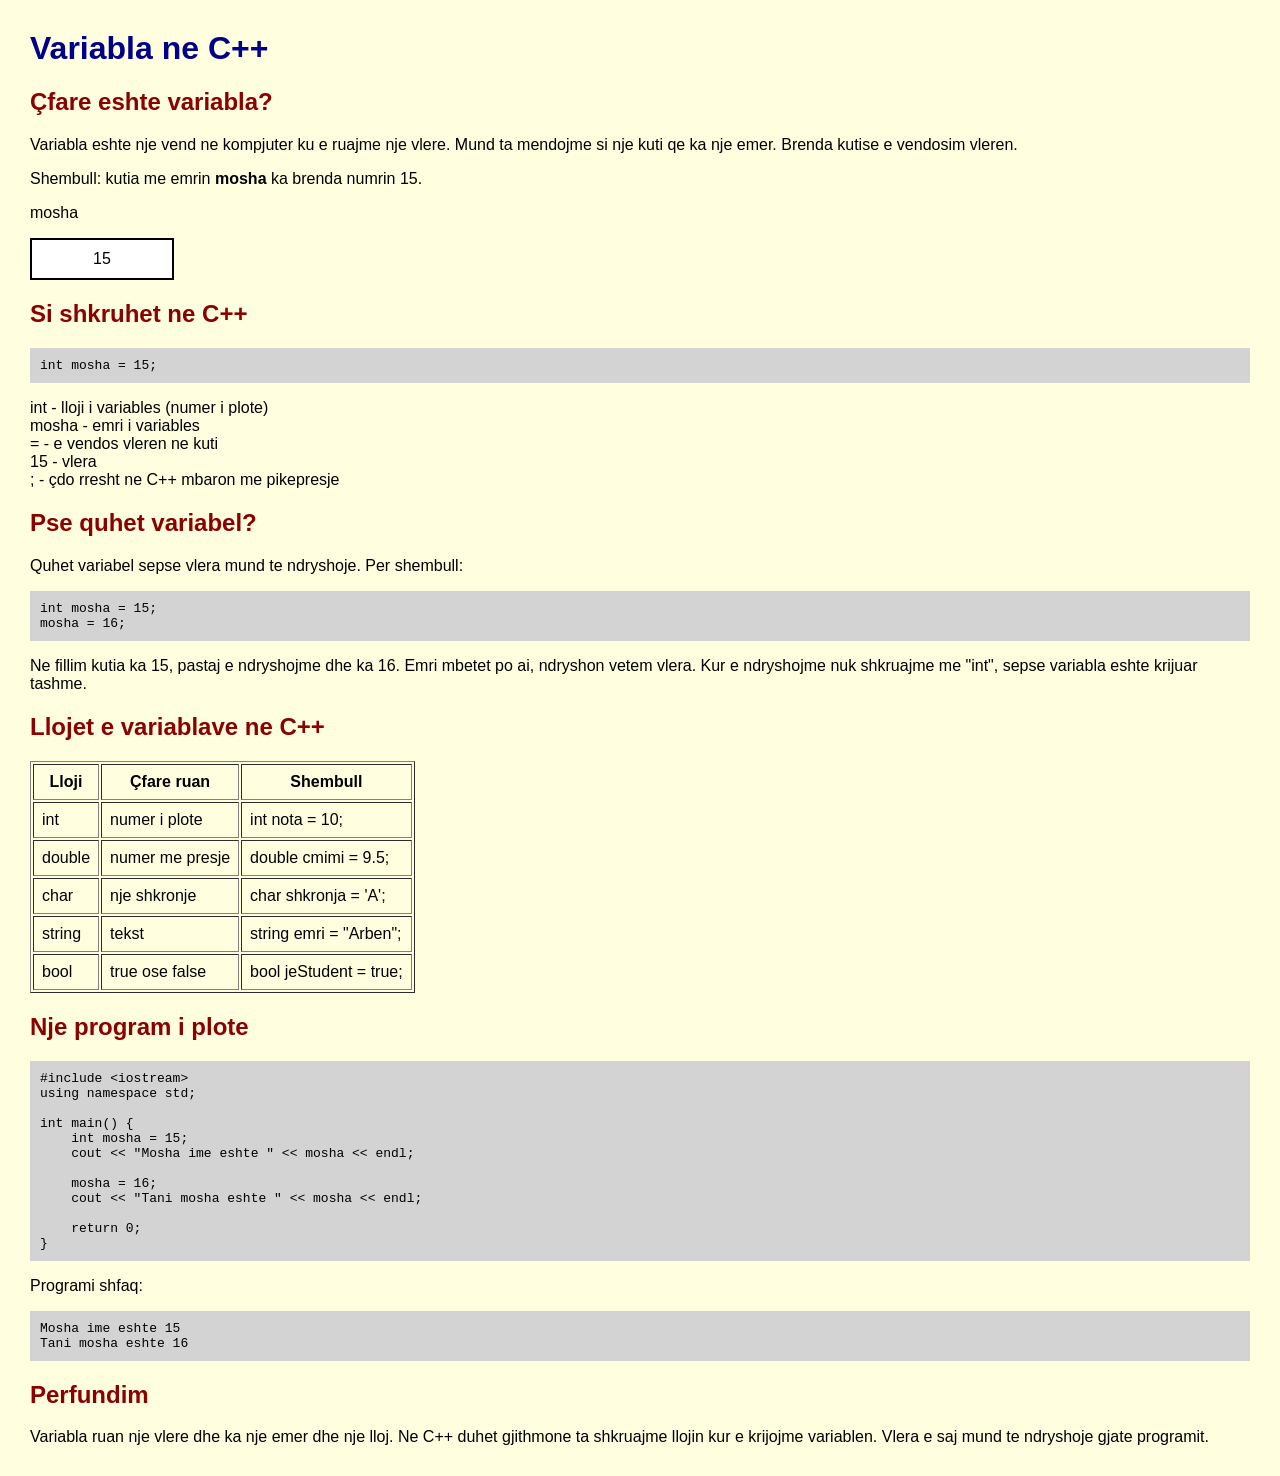
==== index.html @ bd00dd49 "Add files via upload" ====
<!doctype html>
<html lang="sq">
  <head>
    <meta charset="UTF-8" />
    <title>Variabla ne C++</title>
    <link rel="stylesheet" href="style.css" />
  </head>
  <body>
    <h1>Variabla ne C++</h1>

    <h2>Çfare eshte variabla?</h2>
    <p>
      Variabla eshte nje vend ne kompjuter ku e ruajme nje vlere. Mund ta
      mendojme si nje kuti qe ka nje emer. Brenda kutise e vendosim vleren.
    </p>

    <p>Shembull: kutia me emrin <b>mosha</b> ka brenda numrin 15.</p>

    <p>mosha</p>
    <div class="kutia">15</div>

    <h2>Si shkruhet ne C++</h2>
    <p class="kod">int mosha = 15;</p>

    <p>
      int - lloji i variables (numer i plote)<br />
      mosha - emri i variables<br />
      = - e vendos vleren ne kuti<br />
      15 - vlera<br />
      ; - çdo rresht ne C++ mbaron me pikepresje
    </p>

    <h2>Pse quhet variabel?</h2>
    <p>Quhet variabel sepse vlera mund te ndryshoje. Per shembull:</p>

    <p class="kod">
      int mosha = 15;<br />
      mosha = 16;
    </p>

    <p>
      Ne fillim kutia ka 15, pastaj e ndryshojme dhe ka 16. Emri mbetet po ai,
      ndryshon vetem vlera. Kur e ndryshojme nuk shkruajme me "int", sepse
      variabla eshte krijuar tashme.
    </p>

    <h2>Llojet e variablave ne C++</h2>
    <table border="1" cellpadding="8">
      <tr>
        <th>Lloji</th>
        <th>Çfare ruan</th>
        <th>Shembull</th>
      </tr>
      <tr>
        <td>int</td>
        <td>numer i plote</td>
        <td>int nota = 10;</td>
      </tr>
      <tr>
        <td>double</td>
        <td>numer me presje</td>
        <td>double cmimi = 9.5;</td>
      </tr>
      <tr>
        <td>char</td>
        <td>nje shkronje</td>
        <td>char shkronja = 'A';</td>
      </tr>
      <tr>
        <td>string</td>
        <td>tekst</td>
        <td>string emri = "Arben";</td>
      </tr>
      <tr>
        <td>bool</td>
        <td>true ose false</td>
        <td>bool jeStudent = true;</td>
      </tr>
    </table>

    <h2>Nje program i plote</h2>
    <p class="kod">
      #include &lt;iostream&gt;<br />
      using namespace std;<br />
      <br />
      int main() {<br />
      &nbsp;&nbsp;&nbsp;&nbsp;int mosha = 15;<br />
      &nbsp;&nbsp;&nbsp;&nbsp;cout &lt;&lt; "Mosha ime eshte " &lt;&lt; mosha
      &lt;&lt; endl;<br />
      <br />
      &nbsp;&nbsp;&nbsp;&nbsp;mosha = 16;<br />
      &nbsp;&nbsp;&nbsp;&nbsp;cout &lt;&lt; "Tani mosha eshte " &lt;&lt; mosha
      &lt;&lt; endl;<br />
      <br />
      &nbsp;&nbsp;&nbsp;&nbsp;return 0;<br />
      }
    </p>

    <p>Programi shfaq:</p>
    <p class="kod">
      Mosha ime eshte 15<br />
      Tani mosha eshte 16
    </p>

    <h2>Perfundim</h2>
    <p>
      Variabla ruan nje vlere dhe ka nje emer dhe nje lloj. Ne C++ duhet
      gjithmone ta shkruajme llojin kur e krijojme variablen. Vlera e saj mund
      te ndryshoje gjate programit.
    </p>
  </body>
</html>
---- style.css ----
body {
  font-family: Arial;
  background-color: lightyellow;
  margin: 30px;
}

h1 {
  color: darkblue;
}

h2 {
  color: darkred;
}

.kutia {
  border: 2px solid black;
  width: 120px;
  padding: 10px;
  text-align: center;
  background-color: white;
}

.kod {
  background-color: lightgray;
  padding: 10px;
  font-family: monospace;
}
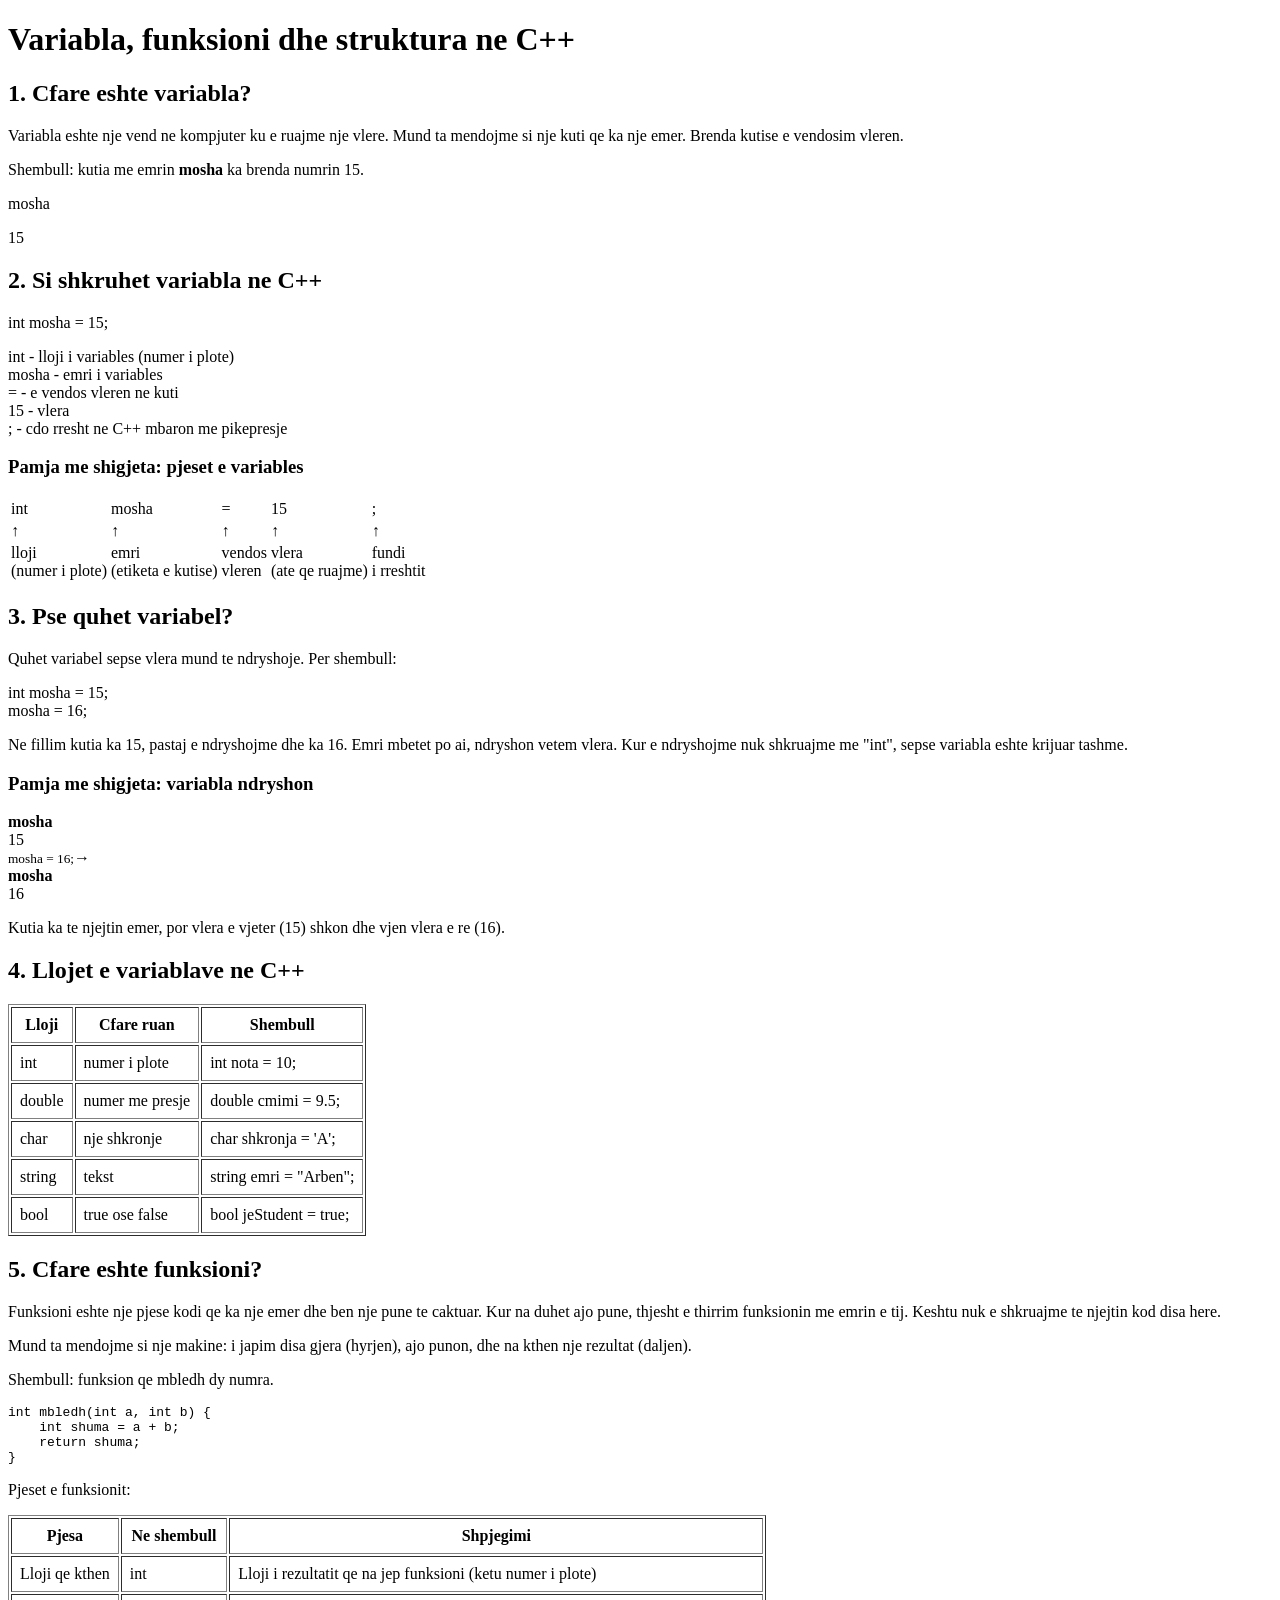
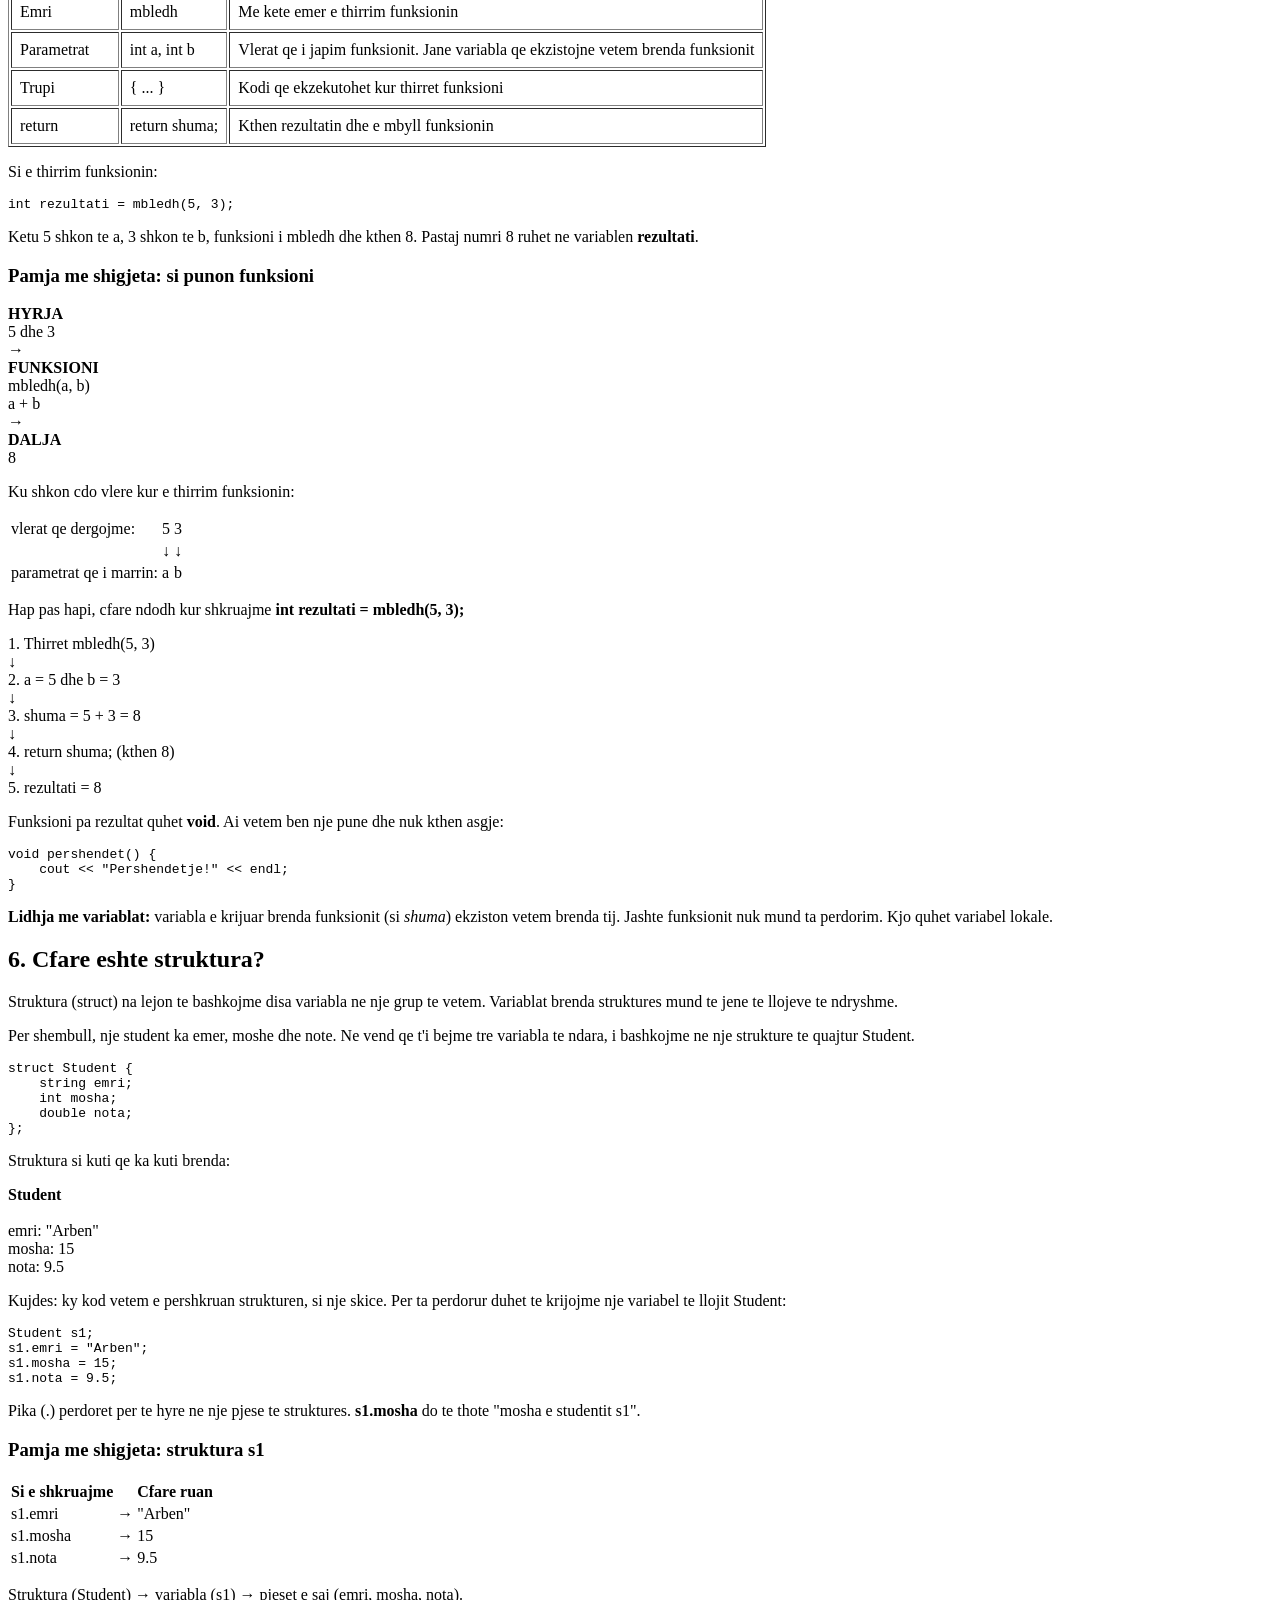
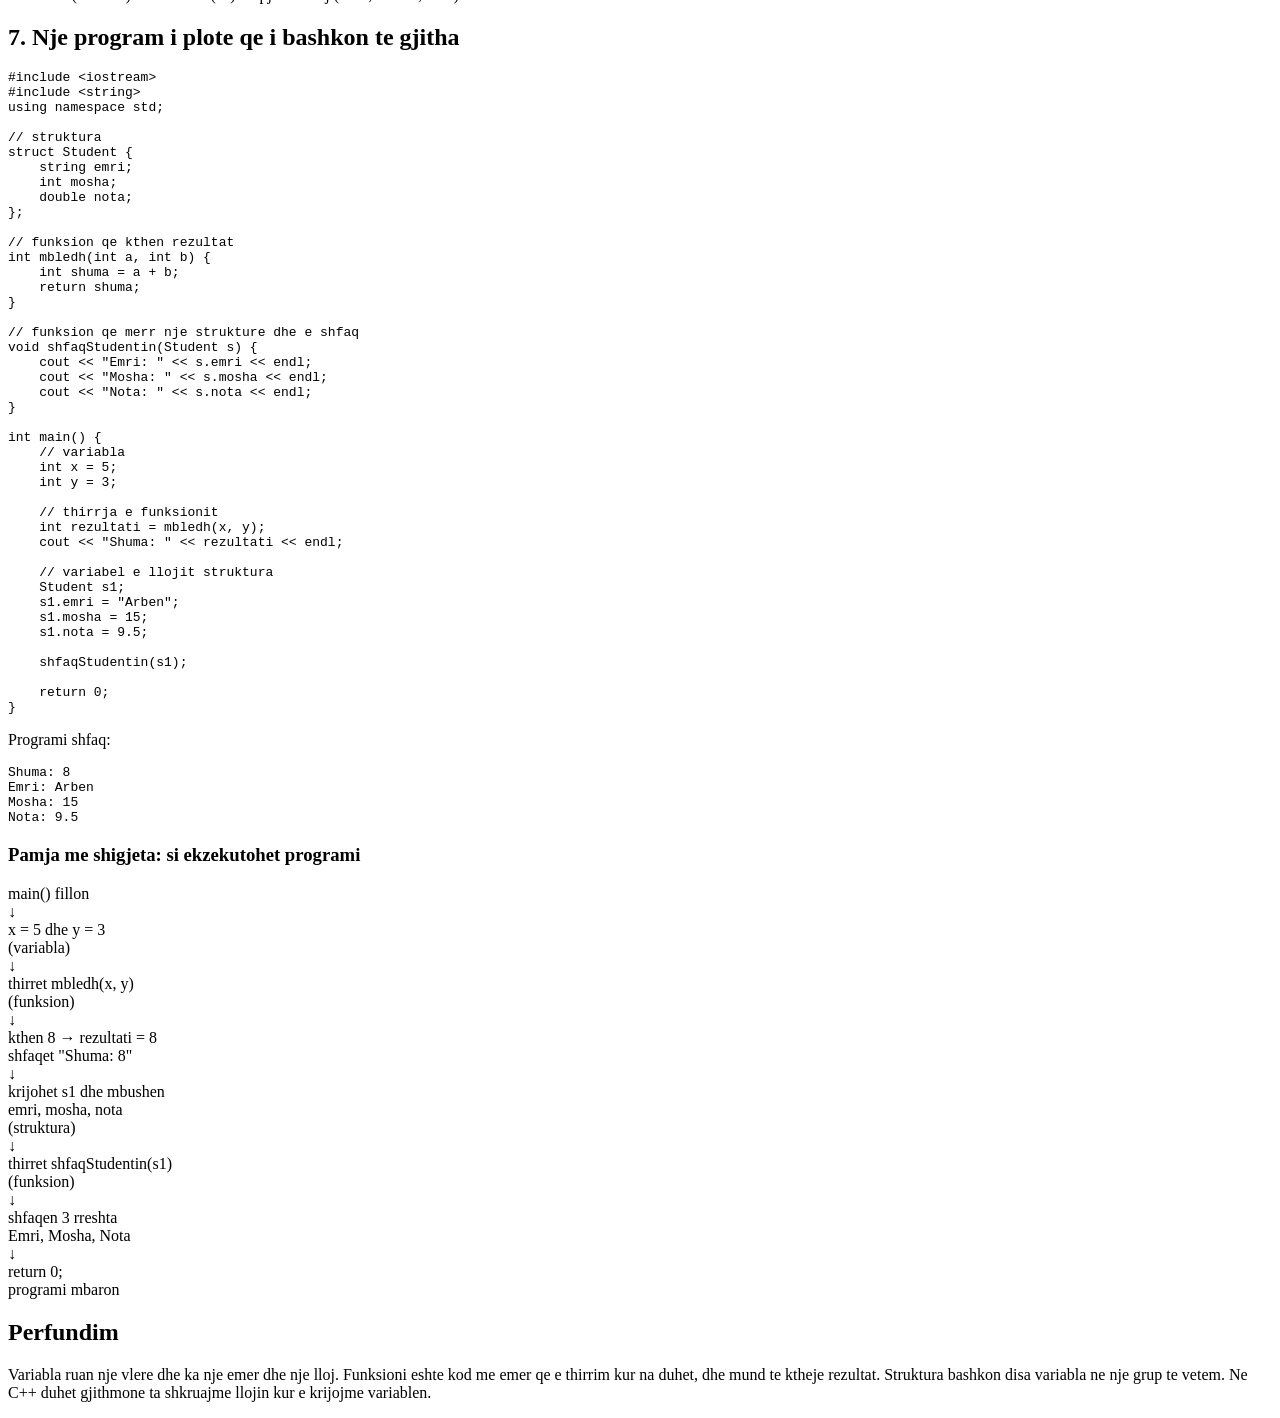
==== commit fb8c3a6a: "Add files via upload" ====
--- a/index.html
+++ b/index.html
@@ -2,13 +2,18 @@
 <html lang="sq">
   <head>
     <meta charset="UTF-8" />
-    <title>Variabla ne C++</title>
-    <link rel="stylesheet" href="style.css" />
+    <title>Variabla, funksioni dhe struktura ne C++</title>
+    <meta
+      name="google-site-verification"
+      content="googlebe354e8f44e9c785.html"
+    />
   </head>
   <body>
-    <h1>Variabla ne C++</h1>
-
-    <h2>Çfare eshte variabla?</h2>
+    <h1>Variabla, funksioni dhe struktura ne C++</h1>
+
+   
+
+    <h2>1. Cfare eshte variabla?</h2>
     <p>
       Variabla eshte nje vend ne kompjuter ku e ruajme nje vlere. Mund ta
       mendojme si nje kuti qe ka nje emer. Brenda kutise e vendosim vleren.
@@ -19,7 +24,7 @@
     <p>mosha</p>
     <div class="kutia">15</div>
 
-    <h2>Si shkruhet ne C++</h2>
+    <h2>2. Si shkruhet variabla ne C++</h2>
     <p class="kod">int mosha = 15;</p>
 
     <p>
@@ -27,10 +32,35 @@
       mosha - emri i variables<br />
       = - e vendos vleren ne kuti<br />
       15 - vlera<br />
-      ; - çdo rresht ne C++ mbaron me pikepresje
-    </p>
-
-    <h2>Pse quhet variabel?</h2>
+      ; - cdo rresht ne C++ mbaron me pikepresje
+    </p>
+
+    <h3>Pamja me shigjeta: pjeset e variables</h3>
+    <table class="skema">
+      <tr>
+        <td class="kodi">int</td>
+        <td class="kodi">mosha</td>
+        <td class="kodi">=</td>
+        <td class="kodi">15</td>
+        <td class="kodi">;</td>
+      </tr>
+      <tr>
+        <td class="shg">&uarr;</td>
+        <td class="shg">&uarr;</td>
+        <td class="shg">&uarr;</td>
+        <td class="shg">&uarr;</td>
+        <td class="shg">&uarr;</td>
+      </tr>
+      <tr>
+        <td>lloji<br />(numer i plote)</td>
+        <td>emri<br />(etiketa e kutise)</td>
+        <td>vendos<br />vleren</td>
+        <td>vlera<br />(ate qe ruajme)</td>
+        <td>fundi<br />i rreshtit</td>
+      </tr>
+    </table>
+
+    <h2>3. Pse quhet variabel?</h2>
     <p>Quhet variabel sepse vlera mund te ndryshoje. Per shembull:</p>
 
     <p class="kod">
@@ -44,11 +74,22 @@
       variabla eshte krijuar tashme.
     </p>
 
-    <h2>Llojet e variablave ne C++</h2>
+    <h3>Pamja me shigjeta: variabla ndryshon</h3>
+    <div class="rreshti">
+      <div class="blloku"><b>mosha</b><br />15</div>
+      <div class="shigjeta"><small>mosha = 16;</small>&rarr;</div>
+      <div class="blloku"><b>mosha</b><br />16</div>
+    </div>
+    <p>
+      Kutia ka te njejtin emer, por vlera e vjeter (15) shkon dhe vjen vlera e
+      re (16).
+    </p>
+
+    <h2>4. Llojet e variablave ne C++</h2>
     <table border="1" cellpadding="8">
       <tr>
         <th>Lloji</th>
-        <th>Çfare ruan</th>
+        <th>Cfare ruan</th>
         <th>Shembull</th>
       </tr>
       <tr>
@@ -78,35 +119,295 @@
       </tr>
     </table>
 
-    <h2>Nje program i plote</h2>
-    <p class="kod">
-      #include &lt;iostream&gt;<br />
-      using namespace std;<br />
-      <br />
-      int main() {<br />
-      &nbsp;&nbsp;&nbsp;&nbsp;int mosha = 15;<br />
-      &nbsp;&nbsp;&nbsp;&nbsp;cout &lt;&lt; "Mosha ime eshte " &lt;&lt; mosha
-      &lt;&lt; endl;<br />
-      <br />
-      &nbsp;&nbsp;&nbsp;&nbsp;mosha = 16;<br />
-      &nbsp;&nbsp;&nbsp;&nbsp;cout &lt;&lt; "Tani mosha eshte " &lt;&lt; mosha
-      &lt;&lt; endl;<br />
-      <br />
-      &nbsp;&nbsp;&nbsp;&nbsp;return 0;<br />
-      }
-    </p>
+    <!-- ===================== FUNKSIONI ===================== -->
+
+    <h2>5. Cfare eshte funksioni?</h2>
+    <p>
+      Funksioni eshte nje pjese kodi qe ka nje emer dhe ben nje pune te caktuar.
+      Kur na duhet ajo pune, thjesht e thirrim funksionin me emrin e tij. Keshtu
+      nuk e shkruajme te njejtin kod disa here.
+    </p>
+
+    <p>
+      Mund ta mendojme si nje makine: i japim disa gjera (hyrjen), ajo punon,
+      dhe na kthen nje rezultat (daljen).
+    </p>
+
+    <p>Shembull: funksion qe mbledh dy numra.</p>
+
+    <pre class="kod">
+int mbledh(int a, int b) {
+    int shuma = a + b;
+    return shuma;
+}</pre
+    >
+
+    <p>Pjeset e funksionit:</p>
+    <table border="1" cellpadding="8">
+      <tr>
+        <th>Pjesa</th>
+        <th>Ne shembull</th>
+        <th>Shpjegimi</th>
+      </tr>
+      <tr>
+        <td>Lloji qe kthen</td>
+        <td>int</td>
+        <td>Lloji i rezultatit qe na jep funksioni (ketu numer i plote)</td>
+      </tr>
+      <tr>
+        <td>Emri</td>
+        <td>mbledh</td>
+        <td>Me kete emer e thirrim funksionin</td>
+      </tr>
+      <tr>
+        <td>Parametrat</td>
+        <td>int a, int b</td>
+        <td>
+          Vlerat qe i japim funksionit. Jane variabla qe ekzistojne vetem brenda
+          funksionit
+        </td>
+      </tr>
+      <tr>
+        <td>Trupi</td>
+        <td>{ ... }</td>
+        <td>Kodi qe ekzekutohet kur thirret funksioni</td>
+      </tr>
+      <tr>
+        <td>return</td>
+        <td>return shuma;</td>
+        <td>Kthen rezultatin dhe e mbyll funksionin</td>
+      </tr>
+    </table>
+
+    <p>Si e thirrim funksionin:</p>
+    <pre class="kod">int rezultati = mbledh(5, 3);</pre>
+
+    <p>
+      Ketu 5 shkon te a, 3 shkon te b, funksioni i mbledh dhe kthen 8. Pastaj
+      numri 8 ruhet ne variablen <b>rezultati</b>.
+    </p>
+
+    <h3>Pamja me shigjeta: si punon funksioni</h3>
+    <div class="rreshti">
+      <div class="blloku"><b>HYRJA</b><br />5 dhe 3</div>
+      <div class="shigjeta">&rarr;</div>
+      <div class="blloku"><b>FUNKSIONI</b><br />mbledh(a, b)<br />a + b</div>
+      <div class="shigjeta">&rarr;</div>
+      <div class="blloku"><b>DALJA</b><br />8</div>
+    </div>
+
+    <p>Ku shkon cdo vlere kur e thirrim funksionin:</p>
+    <table class="skema">
+      <tr>
+        <td>vlerat qe dergojme:</td>
+        <td class="kodi">5</td>
+        <td class="kodi">3</td>
+      </tr>
+      <tr>
+        <td></td>
+        <td class="shg">&darr;</td>
+        <td class="shg">&darr;</td>
+      </tr>
+      <tr>
+        <td>parametrat qe i marrin:</td>
+        <td class="kodi">a</td>
+        <td class="kodi">b</td>
+      </tr>
+    </table>
+
+    <p>
+      Hap pas hapi, cfare ndodh kur shkruajme
+      <b>int rezultati = mbledh(5, 3);</b>
+    </p>
+    <div class="hapat">
+      <div class="blloku">1. Thirret mbledh(5, 3)</div>
+      <div class="shigjeta">&darr;</div>
+      <div class="blloku">2. a = 5 dhe b = 3</div>
+      <div class="shigjeta">&darr;</div>
+      <div class="blloku">3. shuma = 5 + 3 = 8</div>
+      <div class="shigjeta">&darr;</div>
+      <div class="blloku">4. return shuma; (kthen 8)</div>
+      <div class="shigjeta">&darr;</div>
+      <div class="blloku">5. rezultati = 8</div>
+    </div>
+
+    <p>
+      Funksioni pa rezultat quhet <b>void</b>. Ai vetem ben nje pune dhe nuk
+      kthen asgje:
+    </p>
+    <pre class="kod">
+void pershendet() {
+    cout &lt;&lt; "Pershendetje!" &lt;&lt; endl;
+}</pre
+    >
+
+    <p>
+      <b>Lidhja me variablat:</b> variabla e krijuar brenda funksionit (si
+      <i>shuma</i>) ekziston vetem brenda tij. Jashte funksionit nuk mund ta
+      perdorim. Kjo quhet variabel lokale.
+    </p>
+
+    <!-- ===================== STRUKTURA ===================== -->
+
+    <h2>6. Cfare eshte struktura?</h2>
+    <p>
+      Struktura (struct) na lejon te bashkojme disa variabla ne nje grup te
+      vetem. Variablat brenda struktures mund te jene te llojeve te ndryshme.
+    </p>
+
+    <p>
+      Per shembull, nje student ka emer, moshe dhe note. Ne vend qe t'i bejme
+      tre variabla te ndara, i bashkojme ne nje strukture te quajtur Student.
+    </p>
+
+    <pre class="kod">
+struct Student {
+    string emri;
+    int mosha;
+    double nota;
+};</pre
+    >
+
+    <p>Struktura si kuti qe ka kuti brenda:</p>
+    <div class="struktura">
+      <b>Student</b><br /><br />
+      emri: "Arben"<br />
+      mosha: 15<br />
+      nota: 9.5
+    </div>
+
+    <p>
+      Kujdes: ky kod vetem e pershkruan strukturen, si nje skice. Per ta
+      perdorur duhet te krijojme nje variabel te llojit Student:
+    </p>
+
+    <pre class="kod">
+Student s1;
+s1.emri = "Arben";
+s1.mosha = 15;
+s1.nota = 9.5;</pre
+    >
+
+    <p>
+      Pika (.) perdoret per te hyre ne nje pjese te struktures.
+      <b>s1.mosha</b> do te thote "mosha e studentit s1".
+    </p>
+
+    <h3>Pamja me shigjeta: struktura s1</h3>
+    <table class="skema">
+      <tr>
+        <td><b>Si e shkruajme</b></td>
+        <td></td>
+        <td><b>Cfare ruan</b></td>
+      </tr>
+      <tr>
+        <td class="kodi">s1.emri</td>
+        <td class="shg">&rarr;</td>
+        <td class="kodi">"Arben"</td>
+      </tr>
+      <tr>
+        <td class="kodi">s1.mosha</td>
+        <td class="shg">&rarr;</td>
+        <td class="kodi">15</td>
+      </tr>
+      <tr>
+        <td class="kodi">s1.nota</td>
+        <td class="shg">&rarr;</td>
+        <td class="kodi">9.5</td>
+      </tr>
+    </table>
+    <p>
+      Struktura (Student) &rarr; variabla (s1) &rarr; pjeset e saj (emri, mosha,
+      nota).
+    </p>
+
+    <!-- ===================== PROGRAMI I PLOTE ===================== -->
+
+    <h2>7. Nje program i plote qe i bashkon te gjitha</h2>
+
+    <pre class="kod">
+#include &lt;iostream&gt;
+#include &lt;string&gt;
+using namespace std;
+
+// struktura
+struct Student {
+    string emri;
+    int mosha;
+    double nota;
+};
+
+// funksion qe kthen rezultat
+int mbledh(int a, int b) {
+    int shuma = a + b;
+    return shuma;
+}
+
+// funksion qe merr nje strukture dhe e shfaq
+void shfaqStudentin(Student s) {
+    cout &lt;&lt; "Emri: " &lt;&lt; s.emri &lt;&lt; endl;
+    cout &lt;&lt; "Mosha: " &lt;&lt; s.mosha &lt;&lt; endl;
+    cout &lt;&lt; "Nota: " &lt;&lt; s.nota &lt;&lt; endl;
+}
+
+int main() {
+    // variabla
+    int x = 5;
+    int y = 3;
+
+    // thirrja e funksionit
+    int rezultati = mbledh(x, y);
+    cout &lt;&lt; "Shuma: " &lt;&lt; rezultati &lt;&lt; endl;
+
+    // variabel e llojit struktura
+    Student s1;
+    s1.emri = "Arben";
+    s1.mosha = 15;
+    s1.nota = 9.5;
+
+    shfaqStudentin(s1);
+
+    return 0;
+}</pre
+    >
 
     <p>Programi shfaq:</p>
-    <p class="kod">
-      Mosha ime eshte 15<br />
-      Tani mosha eshte 16
-    </p>
+    <pre class="kod">
+Shuma: 8
+Emri: Arben
+Mosha: 15
+Nota: 9.5</pre
+    >
+
+    <h3>Pamja me shigjeta: si ekzekutohet programi</h3>
+    <div class="hapat">
+      <div class="blloku">main() fillon</div>
+      <div class="shigjeta">&darr;</div>
+      <div class="blloku">x = 5 dhe y = 3<br />(variabla)</div>
+      <div class="shigjeta">&darr;</div>
+      <div class="blloku">thirret mbledh(x, y)<br />(funksion)</div>
+      <div class="shigjeta">&darr;</div>
+      <div class="blloku">
+        kthen 8 &rarr; rezultati = 8<br />shfaqet "Shuma: 8"
+      </div>
+      <div class="shigjeta">&darr;</div>
+      <div class="blloku">
+        krijohet s1 dhe mbushen<br />emri, mosha, nota<br />(struktura)
+      </div>
+      <div class="shigjeta">&darr;</div>
+      <div class="blloku">thirret shfaqStudentin(s1)<br />(funksion)</div>
+      <div class="shigjeta">&darr;</div>
+      <div class="blloku">shfaqen 3 rreshta<br />Emri, Mosha, Nota</div>
+      <div class="shigjeta">&darr;</div>
+      <div class="blloku">return 0;<br />programi mbaron</div>
+    </div>
 
     <h2>Perfundim</h2>
     <p>
-      Variabla ruan nje vlere dhe ka nje emer dhe nje lloj. Ne C++ duhet
-      gjithmone ta shkruajme llojin kur e krijojme variablen. Vlera e saj mund
-      te ndryshoje gjate programit.
+      Variabla ruan nje vlere dhe ka nje emer dhe nje lloj. Funksioni eshte kod
+      me emer qe e thirrim kur na duhet, dhe mund te ktheje rezultat. Struktura
+      bashkon disa variabla ne nje grup te vetem. Ne C++ duhet gjithmone ta
+      shkruajme llojin kur e krijojme variablen.
     </p>
   </body>
 </html>
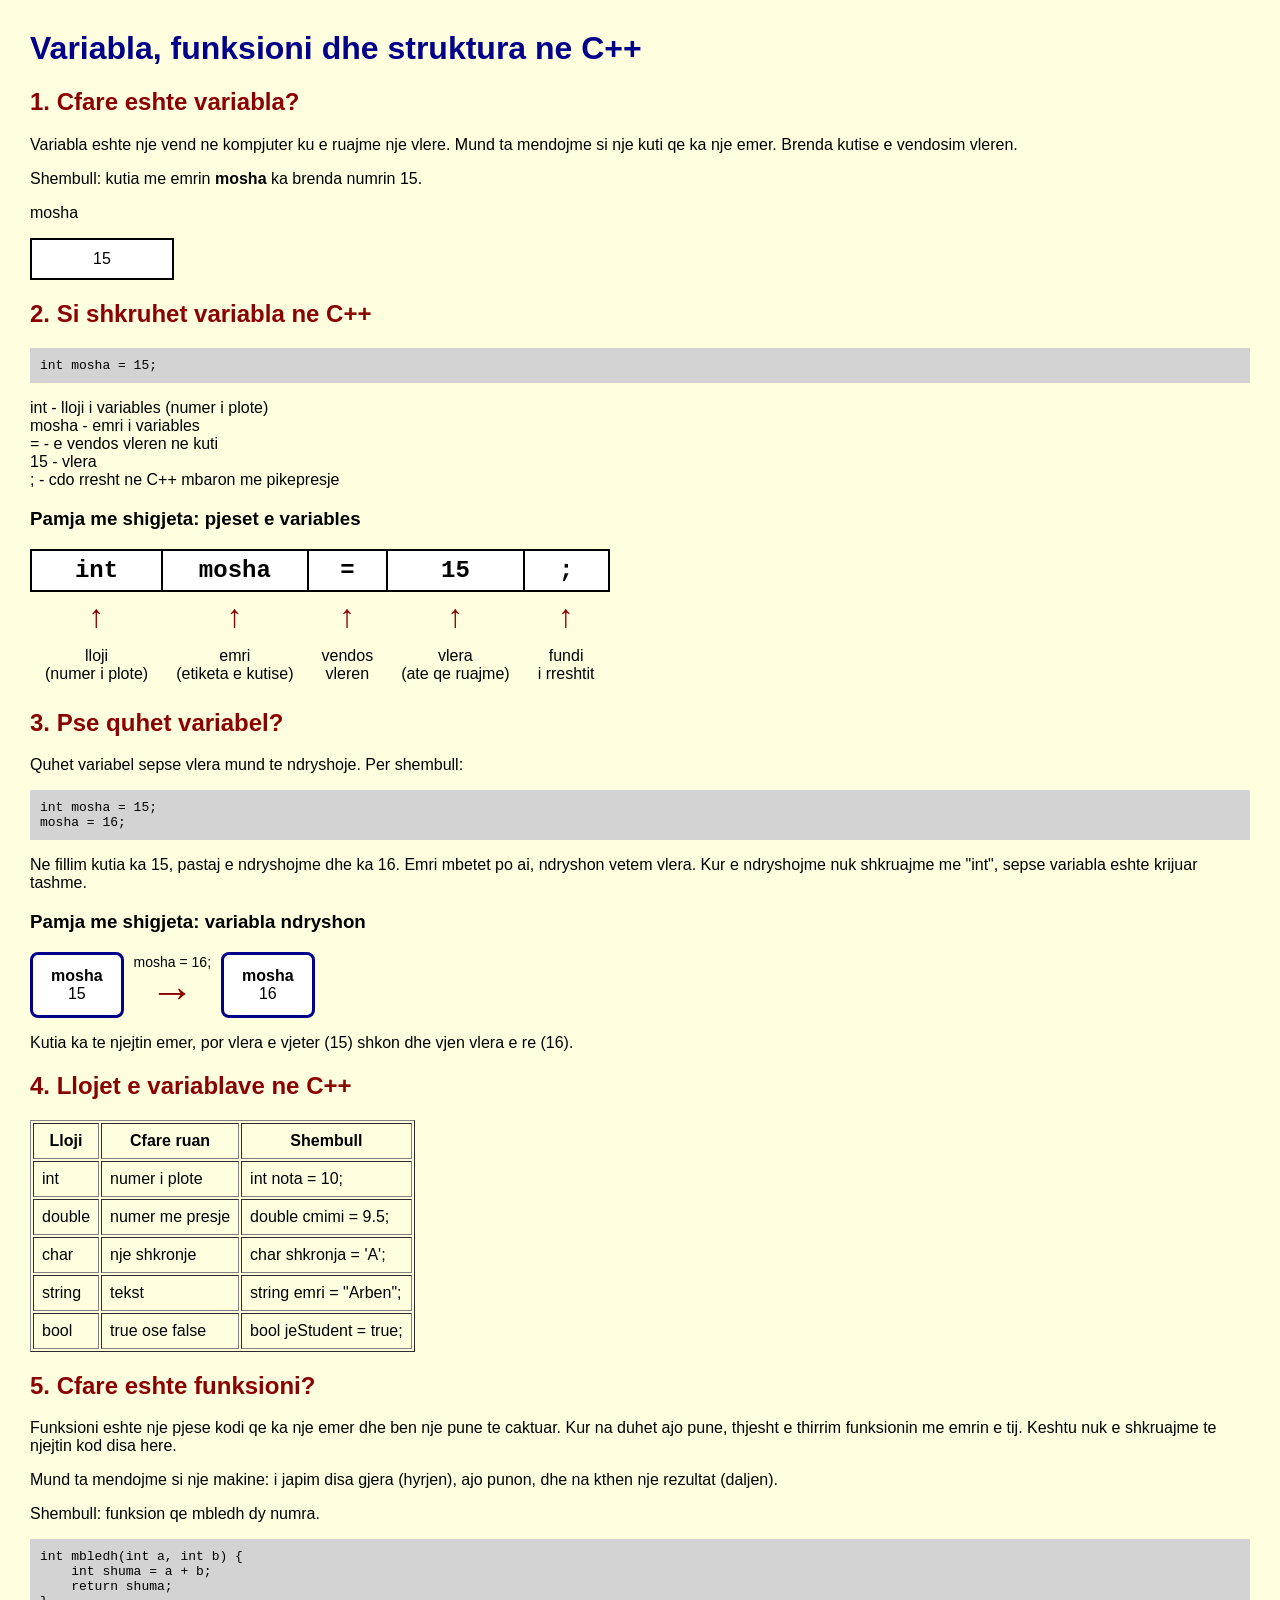
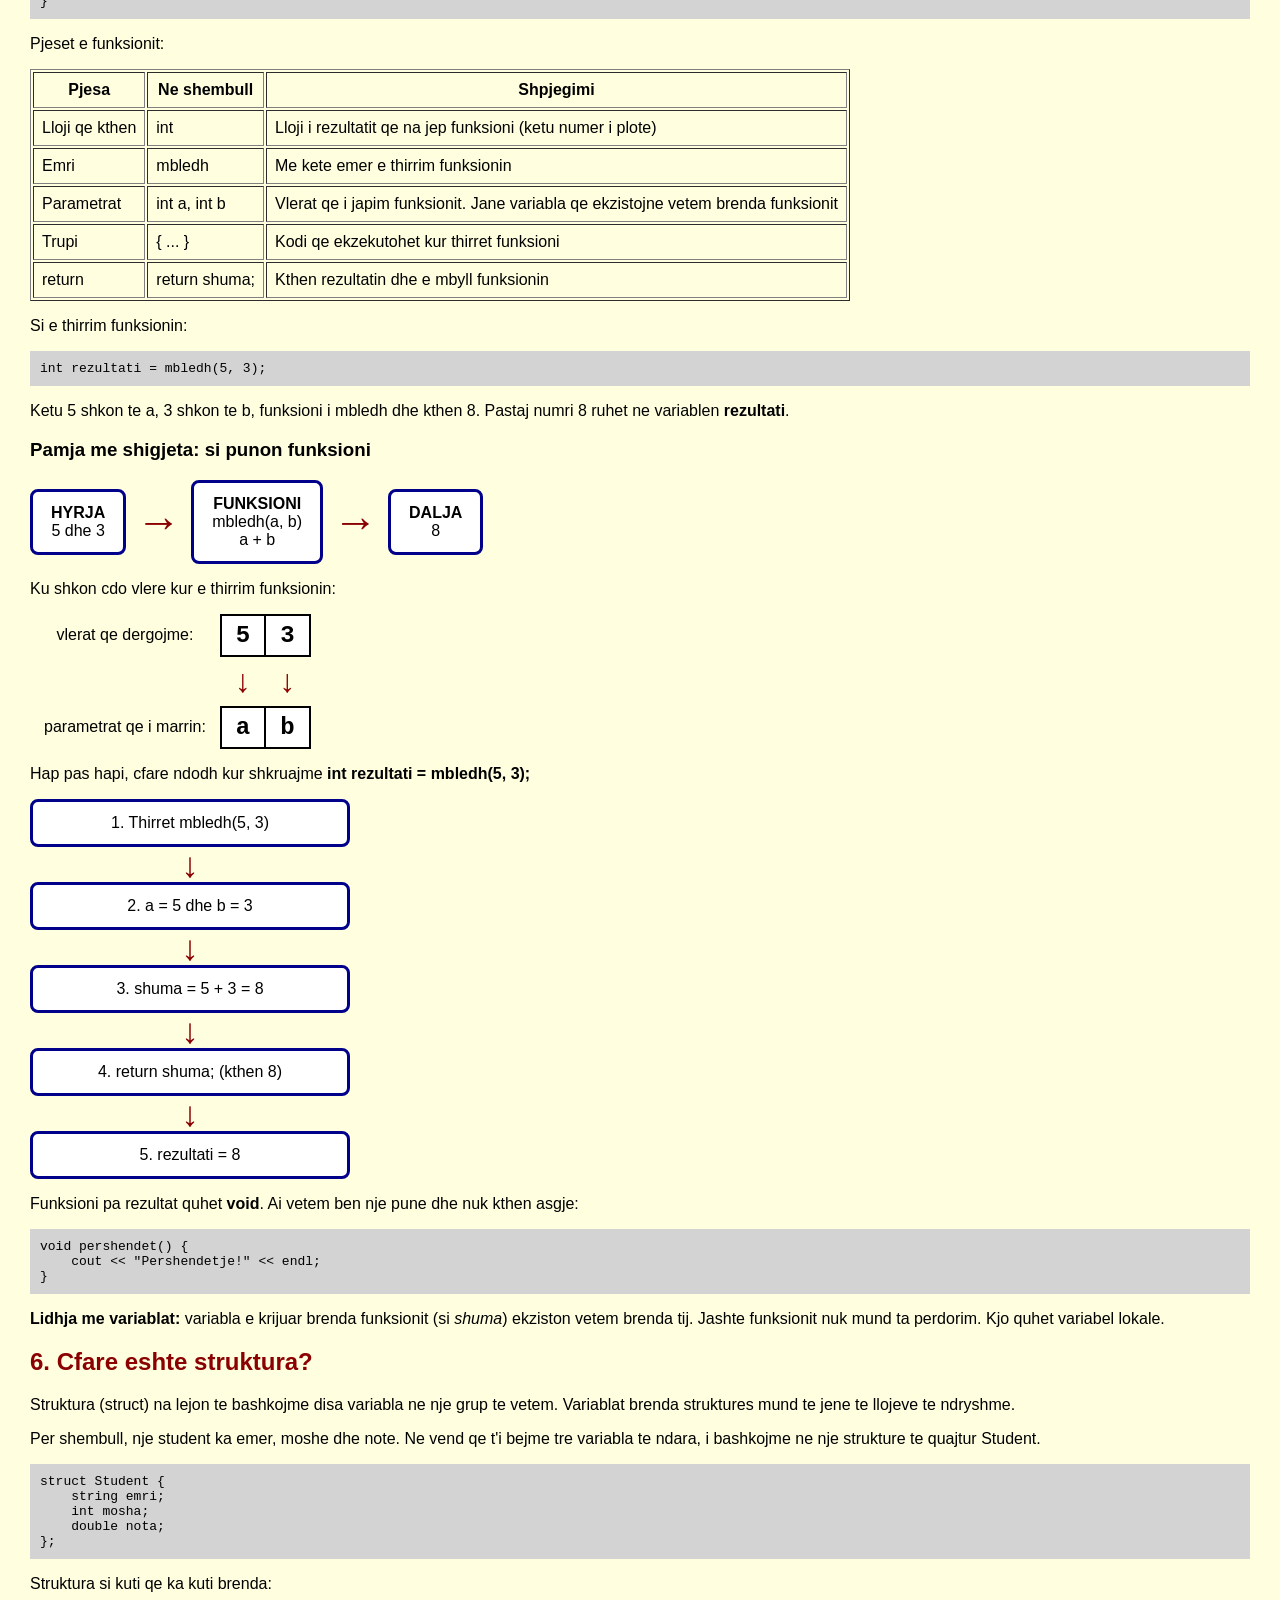
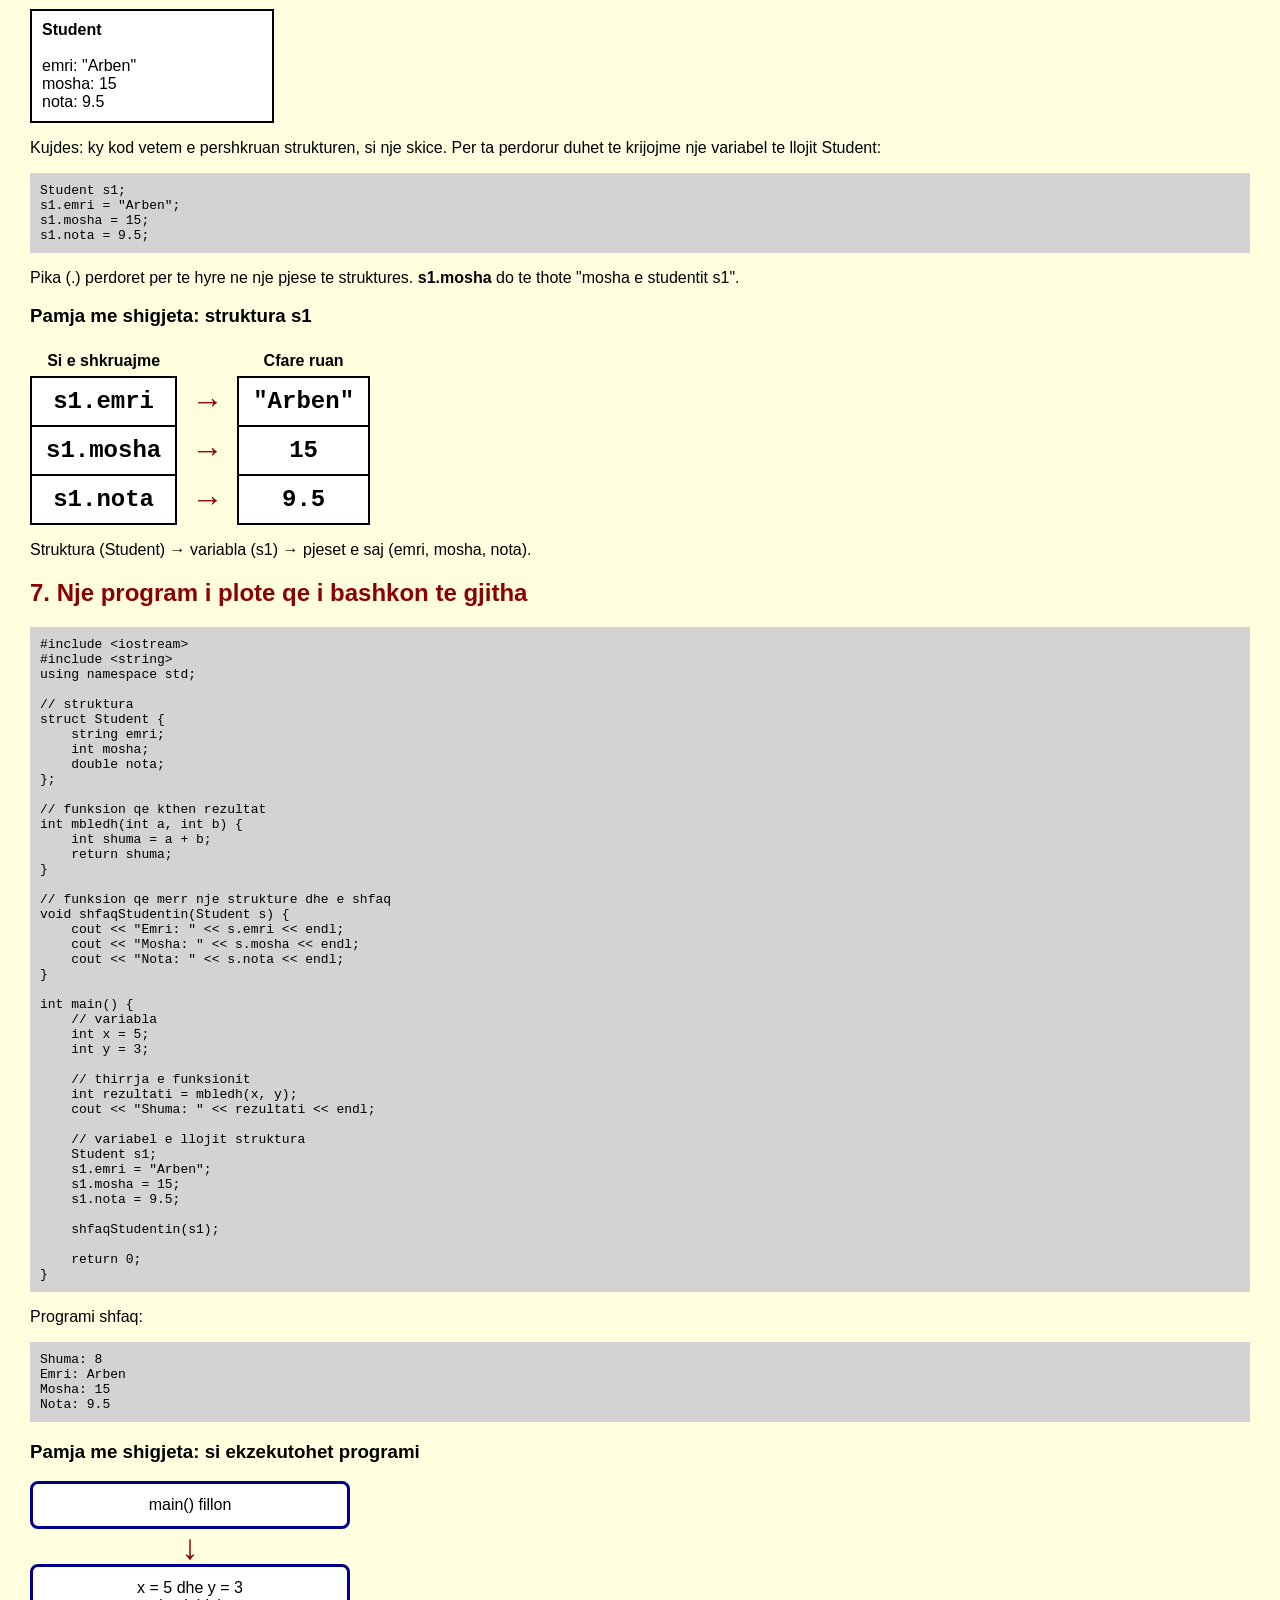
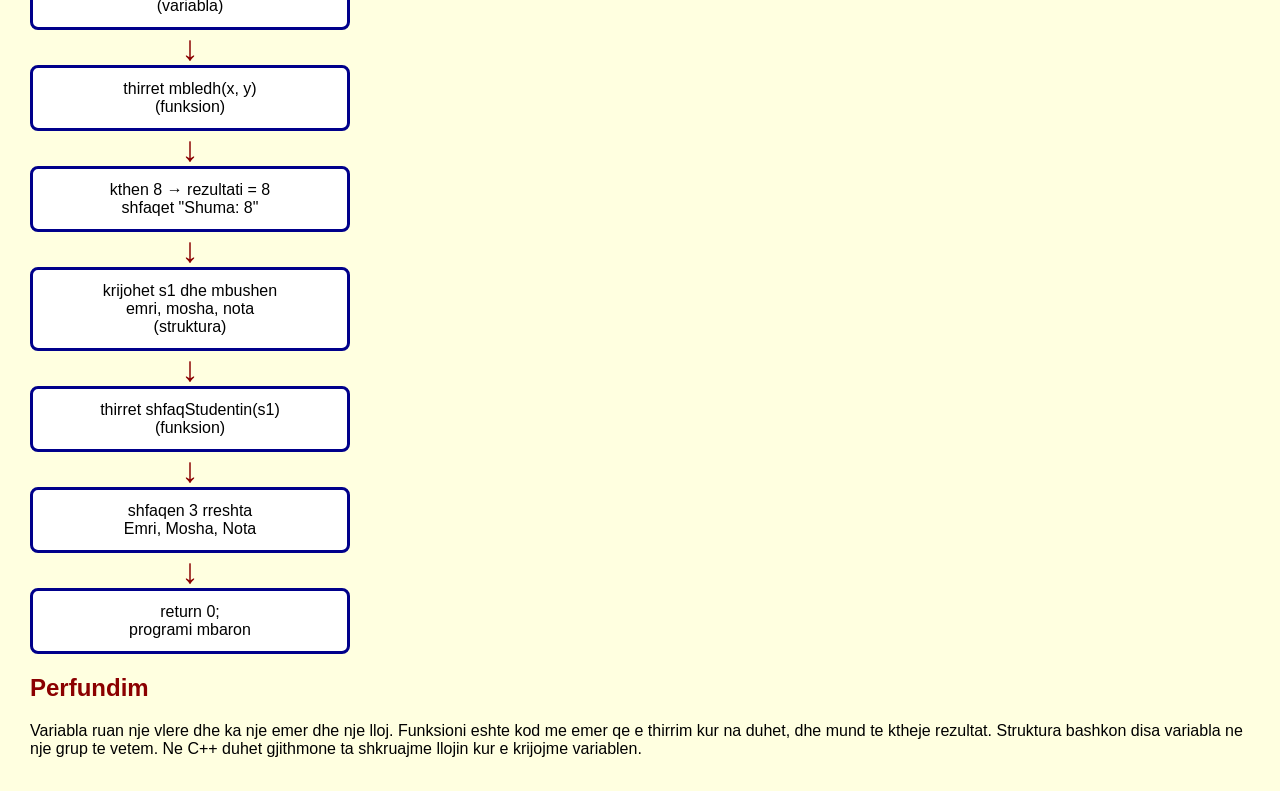
==== commit 41ccd9b2: "Enhance index.html with stylesheet and structure Added a stylesheet link and improved HTML structure" ====
--- a/index.html
+++ b/index.html
@@ -7,6 +7,7 @@
       name="google-site-verification"
       content="googlebe354e8f44e9c785.html"
     />
+    <link rel="stylesheet" href="style.css">
   </head>
   <body>
     <h1>Variabla, funksioni dhe struktura ne C++</h1>
--- a/style.css
+++ b/style.css
@@ -0,0 +1,89 @@
+body {
+  font-family: Arial;
+  background-color: lightyellow;
+  margin: 30px;
+}
+
+h1 {
+  color: darkblue;
+}
+
+h2 {
+  color: darkred;
+}
+
+.kutia {
+  border: 2px solid black;
+  width: 120px;
+  padding: 10px;
+  text-align: center;
+  background-color: white;
+}
+
+.struktura {
+  border: 2px solid black;
+  width: 220px;
+  padding: 10px;
+  background-color: white;
+}
+
+.kod {
+  background-color: lightgray;
+  padding: 10px;
+  font-family: monospace;
+}
+
+.rreshti {
+  display: flex;
+  align-items: center;
+  flex-wrap: wrap;
+  gap: 10px;
+  margin: 15px 0;
+}
+.blloku {
+  border: 3px solid darkblue;
+  background-color: white;
+  padding: 12px 18px;
+  text-align: center;
+  border-radius: 8px;
+}
+.shigjeta {
+  font-size: 45px;
+  color: darkred;
+  text-align: center;
+  line-height: 1;
+}
+.shigjeta small {
+  display: block;
+  font-size: 14px;
+  color: black;
+}
+.skema {
+  border-collapse: collapse;
+  margin: 15px 0;
+}
+.skema td {
+  text-align: center;
+  padding: 6px 14px;
+}
+.skema .kodi {
+  font-family: monospace;
+  font-size: 24px;
+  font-weight: bold;
+  background-color: white;
+  border: 2px solid black;
+}
+.skema .shg {
+  font-size: 32px;
+  color: darkred;
+}
+.hapat {
+  width: 320px;
+  text-align: center;
+}
+.hapat .blloku {
+  text-align: center;
+}
+.hapat .shigjeta {
+  font-size: 35px;
+}
